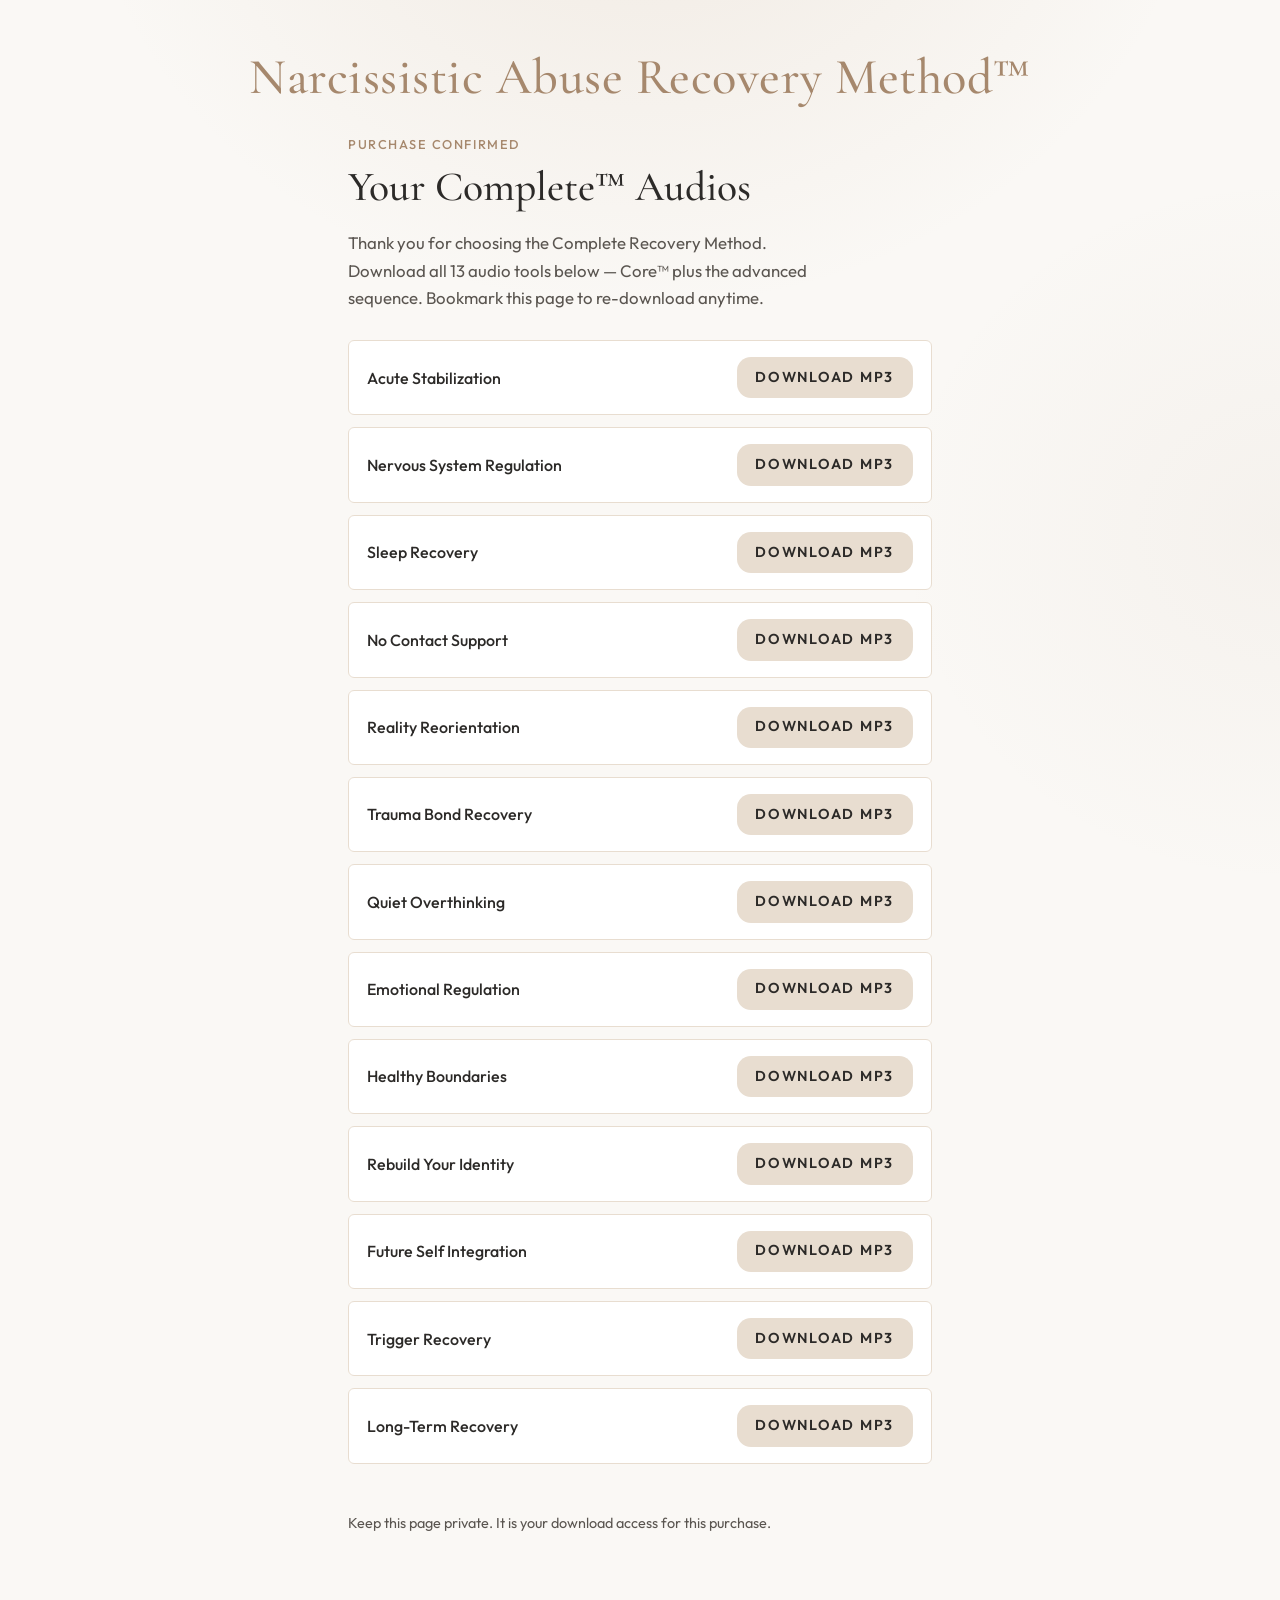
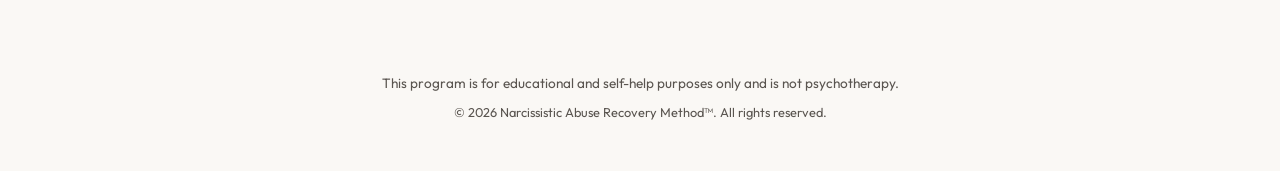
==== thanks-complete-dob0524xrgwi.html @ 3d67cdcb "Add thank-you download pages for ThriveCart Success URLs. Co-authored-by: Cursor <cursoragent@cursor" ====
<!DOCTYPE html>
<html lang="en">
<head>
  <meta charset="UTF-8" />
  <meta name="viewport" content="width=device-width, initial-scale=1.0" />
  <title>Your Complete Downloads — Narcissistic Abuse Recovery Method™</title>
  <meta name="robots" content="noindex, nofollow" />
  <link rel="preconnect" href="https://fonts.googleapis.com" />
  <link rel="preconnect" href="https://fonts.gstatic.com" crossorigin />
  <link href="https://fonts.googleapis.com/css2?family=Cormorant+Garamond:ital,wght@0,400;0,500;0,600;1,400;1,500&family=Outfit:wght@300;400;500;600&display=swap" rel="stylesheet" />
  <link rel="stylesheet" href="style.css" />
</head>
<body>
  <header class="site-header">
    <h1 class="brand">Narcissistic Abuse Recovery Method™</h1>
  </header>

  <main>
    <section class="thanks" aria-label="Complete downloads">
      <p class="thanks__eyebrow">Purchase confirmed</p>
      <h2 class="thanks__title">Your Complete™ Audios</h2>
      <p class="thanks__lead">
        Thank you for choosing the Complete Recovery Method. Download all
        13 audio tools below — Core™ plus the advanced sequence. Bookmark
        this page to re-download anytime.
      </p>
      <ul class="thanks__list">
        <li class="thanks__item">
          <span class="thanks__item-title">Acute Stabilization</span>
          <a class="btn btn--small" href="https://media.cwd-cdn.com/narm/audio/core/q4lh0gx1f6k2cujb/acute-stabilization.mp3" download>Download MP3</a>
        </li>
        <li class="thanks__item">
          <span class="thanks__item-title">Nervous System Regulation</span>
          <a class="btn btn--small" href="https://media.cwd-cdn.com/narm/audio/core/q4lh0gx1f6k2cujb/nervous-system-regulation.mp3" download>Download MP3</a>
        </li>
        <li class="thanks__item">
          <span class="thanks__item-title">Sleep Recovery</span>
          <a class="btn btn--small" href="https://media.cwd-cdn.com/narm/audio/core/q4lh0gx1f6k2cujb/sleep-recovery.mp3" download>Download MP3</a>
        </li>
        <li class="thanks__item">
          <span class="thanks__item-title">No Contact Support</span>
          <a class="btn btn--small" href="https://media.cwd-cdn.com/narm/audio/core/q4lh0gx1f6k2cujb/no-contact-support.mp3" download>Download MP3</a>
        </li>
        <li class="thanks__item">
          <span class="thanks__item-title">Reality Reorientation</span>
          <a class="btn btn--small" href="https://media.cwd-cdn.com/narm/audio/core/q4lh0gx1f6k2cujb/reality-reorientation.mp3" download>Download MP3</a>
        </li>
        <li class="thanks__item">
          <span class="thanks__item-title">Trauma Bond Recovery</span>
          <a class="btn btn--small" href="https://media.cwd-cdn.com/narm/audio/complete/oxmdipbk6vh75jyz/trauma-bond-recovery.mp3" download>Download MP3</a>
        </li>
        <li class="thanks__item">
          <span class="thanks__item-title">Quiet Overthinking</span>
          <a class="btn btn--small" href="https://media.cwd-cdn.com/narm/audio/complete/oxmdipbk6vh75jyz/quiet-overthinking.mp3" download>Download MP3</a>
        </li>
        <li class="thanks__item">
          <span class="thanks__item-title">Emotional Regulation</span>
          <a class="btn btn--small" href="https://media.cwd-cdn.com/narm/audio/complete/oxmdipbk6vh75jyz/emotional-regulation.mp3" download>Download MP3</a>
        </li>
        <li class="thanks__item">
          <span class="thanks__item-title">Healthy Boundaries</span>
          <a class="btn btn--small" href="https://media.cwd-cdn.com/narm/audio/complete/oxmdipbk6vh75jyz/healthy-boundaries.mp3" download>Download MP3</a>
        </li>
        <li class="thanks__item">
          <span class="thanks__item-title">Rebuild Your Identity</span>
          <a class="btn btn--small" href="https://media.cwd-cdn.com/narm/audio/complete/oxmdipbk6vh75jyz/rebuild-your-identity.mp3" download>Download MP3</a>
        </li>
        <li class="thanks__item">
          <span class="thanks__item-title">Future Self Integration</span>
          <a class="btn btn--small" href="https://media.cwd-cdn.com/narm/audio/complete/oxmdipbk6vh75jyz/future-self-integration.mp3" download>Download MP3</a>
        </li>
        <li class="thanks__item">
          <span class="thanks__item-title">Trigger Recovery</span>
          <a class="btn btn--small" href="https://media.cwd-cdn.com/narm/audio/complete/oxmdipbk6vh75jyz/trigger-recovery.mp3" download>Download MP3</a>
        </li>
        <li class="thanks__item">
          <span class="thanks__item-title">Long-Term Recovery</span>
          <a class="btn btn--small" href="https://media.cwd-cdn.com/narm/audio/complete/oxmdipbk6vh75jyz/long-term-recovery.mp3" download>Download MP3</a>
        </li>
      </ul>
      <p class="thanks__note">
        Keep this page private. It is your download access for this purchase.
      </p>
    </section>
  </main>

  <footer class="site-footer">
    <p class="site-footer__disclaimer">
      This program is for educational and self-help purposes only and is not psychotherapy.
    </p>
    <p class="site-footer__copy">
      © 2026 Narcissistic Abuse Recovery Method™. All rights reserved.
    </p>
  </footer>
</body>
</html>
---- style.css ----
/* Narcissistic Abuse Recovery Method™ — Landing Page */

:root {
  --color-bg: #faf8f5;
  --color-surface: #ffffff;
  --color-ink: #2c2a28;
  --color-ink-soft: #5a5550;
  --color-accent: #a6886d;
  --color-accent-deep: #8f7259;
  --color-accent-soft: #c4a88a;
  --color-border: #d4c4b0;
  --color-border-soft: #e8ddd0;
  --font-serif: "Cormorant Garamond", "Palatino Linotype", Palatino, Georgia, serif;
  --font-sans: "Outfit", "Avenir Next", "Segoe UI", sans-serif;
  --space-xs: 0.5rem;
  --space-sm: 1rem;
  --space-md: 1.75rem;
  --space-lg: 3rem;
  --space-xl: 5rem;
  --radius: 6px;
  --max: 1120px;
  --ease: cubic-bezier(0.22, 1, 0.36, 1);
}

*,
*::before,
*::after {
  box-sizing: border-box;
  margin: 0;
  padding: 0;
}

html {
  scroll-behavior: smooth;
}

body {
  font-family: var(--font-sans);
  font-weight: 400;
  font-size: 1.05rem;
  line-height: 1.65;
  color: var(--color-ink);
  background:
    radial-gradient(ellipse 80% 50% at 50% -10%, rgba(196, 168, 138, 0.18), transparent 55%),
    radial-gradient(ellipse 60% 40% at 100% 30%, rgba(166, 136, 109, 0.06), transparent 50%),
    var(--color-bg);
  -webkit-font-smoothing: antialiased;
  text-rendering: optimizeLegibility;
}

img {
  max-width: 100%;
  height: auto;
  display: block;
}

a {
  color: inherit;
  text-decoration: none;
}

ul {
  list-style: none;
}

/* ---------- Header ---------- */

.site-header {
  text-align: center;
  padding: var(--space-lg) var(--space-md) var(--space-md);
}

.brand {
  font-family: var(--font-serif);
  font-weight: 500;
  font-size: clamp(1.85rem, 4.2vw, 3.15rem);
  line-height: 1.15;
  letter-spacing: 0.01em;
  color: var(--color-accent);
  animation: fadeRise 0.9s var(--ease) both;
}

/* ---------- Hero ---------- */

.hero {
  display: grid;
  grid-template-columns: 1fr 1fr;
  gap: var(--space-lg);
  align-items: start;
  max-width: var(--max);
  margin: 0 auto;
  padding: var(--space-sm) var(--space-md) var(--space-xl);
}

.hero__copy {
  padding-top: 0.5rem;
  animation: fadeRise 0.9s var(--ease) 0.12s both;
}

.hero__lead {
  font-size: 1.05rem;
  color: var(--color-ink-soft);
  max-width: 34ch;
  margin-bottom: var(--space-md);
}

.hero__kicker {
  font-family: var(--font-serif);
  font-weight: 500;
  font-size: clamp(1.55rem, 2.5vw, 2rem);
  letter-spacing: 0.01em;
  color: var(--color-accent);
  margin-bottom: var(--space-sm);
  line-height: 1.2;
}

.hero__body {
  color: var(--color-ink-soft);
  max-width: 42ch;
  margin-bottom: var(--space-lg);
}

.clinician {
  max-width: 40ch;
}

.clinician__label {
  font-family: var(--font-serif);
  font-size: clamp(1.55rem, 2.5vw, 2rem);
  font-weight: 500;
  letter-spacing: 0.01em;
  color: var(--color-accent);
  margin-bottom: var(--space-xs);
  line-height: 1.25;
}

.clinician__text {
  font-size: 0.95rem;
  color: var(--color-ink-soft);
}

.hero__visual {
  display: flex;
  flex-direction: column;
  align-items: center;
  text-align: center;
  animation: fadeRise 1s var(--ease) 0.2s both;
}

.sphere-wrap {
  position: relative;
  width: min(100%, 440px);
  aspect-ratio: 1;
  display: grid;
  place-items: center;
  isolation: isolate;
}

.sphere-rings {
  position: absolute;
  inset: 0;
  z-index: 1;
  pointer-events: none;
}

/* Stepped off-white discs — match reference: wide, flat, soft shadowed */
.sphere-ring {
  position: absolute;
  left: 50%;
  top: 50%;
  border-radius: 50%;
  box-sizing: border-box;
  background: #f0ebe3;
  border: none;
  box-shadow:
    8px 12px 22px rgba(110, 98, 82, 0.28),
    4px 6px 10px rgba(110, 98, 82, 0.18),
    1px 2px 3px rgba(110, 98, 82, 0.12),
    inset 0 1px 0 rgba(255, 255, 255, 0.55);
  animation: ringPulse 5s ease-in-out infinite;
  transform: translate(-50%, -50%) scale(1);
  transform-origin: center center;
}

/* Inner disc (closest to globe, on top of the other discs) */
.sphere-ring--1 {
  width: 58%;
  height: 58%;
  z-index: 3;
  background: #f2ede6;
  animation-delay: 0s;
}

/* Middle disc */
.sphere-ring--2 {
  width: 76%;
  height: 76%;
  z-index: 2;
  background: #efe9e1;
  animation-delay: 0.45s;
}

/* Outer disc (furthest back) */
.sphere-ring--3 {
  width: 94%;
  height: 94%;
  z-index: 1;
  background: #ece6dd;
  animation-delay: 0.9s;
}

.sphere-wrap::after {
  content: "";
  position: absolute;
  inset: 18%;
  z-index: 5;
  border-radius: 50%;
  background: radial-gradient(circle at 50% 45%, rgba(255, 210, 120, 0.14), transparent 55%);
  pointer-events: none;
  animation: glowPulse 4.5s ease-in-out infinite;
}

.sphere-img {
  position: relative;
  z-index: 4;
  width: 77%;
  transform: translateY(4%);
  filter: drop-shadow(6px 10px 14px rgba(90, 78, 62, 0.28));
}

.hero__quote {
  margin-top: var(--space-sm);
  font-family: var(--font-serif);
  font-style: italic;
  font-size: clamp(1.15rem, 2vw, 1.4rem);
  font-weight: 400;
  line-height: 1.45;
  color: var(--color-accent);
  max-width: 28ch;
}

.hero__quote span {
  font-style: italic;
  font-weight: 400;
}

/* ---------- Pricing ---------- */

.pricing {
  display: grid;
  grid-template-columns: 1fr 1.15fr;
  gap: 1.25rem;
  align-items: stretch;
  max-width: var(--max);
  margin: 0 auto;
  padding: 0 var(--space-md) var(--space-xl);
}

.pricing__stack {
  display: flex;
  flex-direction: column;
  gap: 1.25rem;
}

.card {
  background: var(--color-surface);
  border: 1px solid var(--color-border);
  border-radius: var(--radius);
  padding: 1.75rem 1.85rem;
  display: flex;
  flex-direction: column;
  transition: border-color 0.35s var(--ease), transform 0.35s var(--ease), box-shadow 0.35s var(--ease);
  animation: fadeRise 0.85s var(--ease) both;
}

.card--free { animation-delay: 0.25s; }
.card--core { animation-delay: 0.35s; }
.card--complete { animation-delay: 0.3s; }

.card:hover {
  border-color: var(--color-accent-soft);
  transform: translateY(-3px);
  box-shadow: 0 12px 32px rgba(44, 42, 40, 0.06);
}

.card--complete {
  padding: 2rem 2.1rem;
}

.card__eyebrow {
  font-family: var(--font-serif);
  font-size: clamp(1.15rem, 1.8vw, 1.35rem);
  font-weight: 500;
  letter-spacing: 0.01em;
  color: var(--color-accent);
  margin-bottom: 0.85rem;
  line-height: 1.2;
}

.card__tier {
  font-family: var(--font-serif);
  font-weight: 500;
  font-size: clamp(1.55rem, 2.5vw, 2rem);
  letter-spacing: 0.01em;
  color: var(--color-accent);
  line-height: 1.15;
}

.card__title {
  font-family: var(--font-serif);
  font-weight: 500;
  font-size: clamp(1.55rem, 2.5vw, 2rem);
  color: var(--color-accent);
  margin-bottom: 0.85rem;
  line-height: 1.2;
}

.card__desc {
  font-size: 0.98rem;
  color: var(--color-ink-soft);
  margin-bottom: 1.1rem;
}

.card__includes {
  margin-bottom: 1.25rem;
  flex: 1;
}

.card__includes-label {
  font-size: 0.92rem;
  font-weight: 500;
  color: var(--color-ink);
  margin-bottom: 0.55rem;
}

.card__price {
  font-family: var(--font-sans);
  font-weight: 600;
  font-size: 1.55rem;
  color: var(--color-ink);
  margin-bottom: 1.1rem;
}

.card__price span {
  font-weight: 400;
  font-size: 0.95rem;
  color: var(--color-ink-soft);
}

.btn {
  display: inline-flex;
  align-items: center;
  justify-content: center;
  align-self: flex-start;
  min-width: 11rem;
  padding: 0.85rem 1.6rem;
  background: #e8ddd0;
  color: #2c2a28;
  font-family: var(--font-sans);
  font-size: 0.82rem;
  font-weight: 600;
  letter-spacing: 0.12em;
  text-transform: uppercase;
  border: none;
  border-radius: 14px;
  cursor: pointer;
  transition: background 0.3s var(--ease), transform 0.3s var(--ease);
}

.btn:hover {
  background: #dccfc0;
  color: #2c2a28;
  transform: translateY(-1px);
}

.btn:focus-visible {
  outline: 2px solid var(--color-accent);
  outline-offset: 3px;
}

/* ---------- Checklist ---------- */

.checklist {
  display: flex;
  flex-direction: column;
  gap: 0.4rem;
}

.checklist li {
  position: relative;
  padding-left: 1.45rem;
  font-size: 0.95rem;
  color: var(--color-ink-soft);
  line-height: 1.45;
}

.checklist li::before {
  content: "";
  position: absolute;
  left: 0;
  top: 0.35em;
  width: 0.7rem;
  height: 0.45rem;
  border-left: 2px solid var(--color-accent);
  border-bottom: 2px solid var(--color-accent);
  transform: rotate(-45deg);
}

.checklist--dense li {
  font-size: 0.92rem;
}

/* ---------- Affirm + FAQ ---------- */

.affirm-faq {
  display: grid;
  grid-template-columns: 1fr 1fr;
  gap: var(--space-lg);
  align-items: start;
  max-width: var(--max);
  margin: 0 auto;
  padding: 0 var(--space-md) var(--space-xl);
}

.affirm {
  animation: fadeRise 0.9s var(--ease) 0.15s both;
}

.affirm__sphere {
  width: min(100%, 195px);
  margin-bottom: var(--space-md);
}

/* Same globe + rings as hero, but no pulse */
.sphere-wrap--static .sphere-ring,
.sphere-wrap--static::after {
  animation: none;
}

.sphere-wrap--static .sphere-ring {
  opacity: 1;
  transform: translate(-50%, -50%) scale(1);
}

.affirm__title {
  font-family: var(--font-serif);
  font-weight: 500;
  font-size: clamp(1.55rem, 2.5vw, 2rem);
  color: var(--color-accent);
  line-height: 1.25;
  margin-bottom: var(--space-md);
  white-space: nowrap;
}

.affirm__list {
  margin-bottom: var(--space-md);
}

.affirm__list li {
  font-size: 1.05rem;
  color: var(--color-ink);
}

.affirm__text {
  color: var(--color-ink-soft);
  max-width: 38ch;
}

.affirm__text span {
  color: var(--color-accent);
  font-family: var(--font-serif);
  font-style: italic;
  font-weight: 400;
  font-size: 1.25em;
}

.faq {
  animation: fadeRise 0.9s var(--ease) 0.25s both;
}

.faq__title {
  font-family: var(--font-serif);
  font-weight: 500;
  font-size: clamp(1.55rem, 2.5vw, 2rem);
  letter-spacing: 0.01em;
  color: var(--color-accent);
  line-height: 1.25;
  margin-bottom: var(--space-md);
}

.faq__list {
  border-top: 1px solid var(--color-border-soft);
}

.faq__item {
  border-bottom: 1px solid var(--color-border-soft);
}

.faq__item summary {
  display: flex;
  align-items: center;
  justify-content: space-between;
  gap: 1rem;
  padding: 1.05rem 0;
  font-size: 1rem;
  font-weight: 400;
  color: var(--color-ink);
  cursor: pointer;
  list-style: none;
  transition: color 0.25s var(--ease);
}

.faq__item summary::-webkit-details-marker {
  display: none;
}

.faq__item summary::after {
  content: "+";
  flex-shrink: 0;
  font-size: 1.25rem;
  font-weight: 300;
  color: var(--color-accent);
  line-height: 1;
  transition: transform 0.3s var(--ease);
}

.faq__item[open] summary::after {
  transform: rotate(45deg);
}

.faq__item summary:hover {
  color: var(--color-accent);
}

.faq__item p {
  padding: 0 0 1.15rem;
  font-size: 0.95rem;
  color: var(--color-ink-soft);
  max-width: 48ch;
  animation: faqOpen 0.35s var(--ease) both;
}

/* ---------- Trust bar ---------- */

.trust {
  max-width: var(--max);
  margin: 0 auto;
  padding: 0 var(--space-md) var(--space-lg);
}

.trust__list {
  display: grid;
  grid-template-columns: repeat(5, 1fr);
  gap: 1.5rem;
  text-align: center;
}

.trust__item {
  display: flex;
  flex-direction: column;
  align-items: center;
  gap: 0.75rem;
  color: var(--color-accent);
  animation: fadeRise 0.8s var(--ease) both;
}

.trust__item:nth-child(1) { animation-delay: 0.1s; }
.trust__item:nth-child(2) { animation-delay: 0.18s; }
.trust__item:nth-child(3) { animation-delay: 0.26s; }
.trust__item:nth-child(4) { animation-delay: 0.34s; }
.trust__item:nth-child(5) { animation-delay: 0.42s; }

.trust__icon {
  width: 2.75rem;
  height: 2.75rem;
  display: flex;
  align-items: center;
  justify-content: center;
}

.trust__icon svg {
  width: 100%;
  height: 100%;
}

.trust__label {
  font-family: var(--font-serif);
  font-size: 0.85rem;
  font-weight: 500;
  letter-spacing: 0.01em;
  line-height: 1.35;
  max-width: 12ch;
}

/* ---------- Thank-you / download pages ---------- */

.thanks {
  max-width: 640px;
  margin: 0 auto;
  padding: 0 var(--space-md) var(--space-xl);
  animation: fadeRise 0.8s var(--ease) both;
}

.thanks__eyebrow {
  font-size: 0.8rem;
  font-weight: 500;
  letter-spacing: 0.12em;
  text-transform: uppercase;
  color: var(--color-accent);
  margin-bottom: var(--space-xs);
}

.thanks__title {
  font-family: var(--font-serif);
  font-weight: 500;
  font-size: clamp(1.85rem, 4vw, 2.6rem);
  line-height: 1.2;
  color: var(--color-ink);
  margin-bottom: var(--space-sm);
}

.thanks__lead {
  color: var(--color-ink-soft);
  margin-bottom: var(--space-md);
  max-width: 42ch;
}

.thanks__list {
  display: grid;
  gap: 0.75rem;
  margin-bottom: var(--space-lg);
}

.thanks__item {
  display: flex;
  flex-wrap: wrap;
  align-items: center;
  justify-content: space-between;
  gap: 0.75rem 1rem;
  padding: 1rem 1.15rem;
  background: var(--color-surface);
  border: 1px solid var(--color-border-soft);
  border-radius: var(--radius);
}

.thanks__item-title {
  font-weight: 500;
  font-size: 1rem;
  color: var(--color-ink);
}

.thanks__note {
  font-size: 0.9rem;
  color: var(--color-ink-soft);
  margin-bottom: var(--space-md);
}

.btn--small {
  padding: 0.55rem 1.1rem;
  font-size: 0.9rem;
}

/* ---------- Footer ---------- */

.site-footer {
  text-align: center;
  padding: var(--space-md) var(--space-md) var(--space-lg);
  color: var(--color-ink-soft);
}

.site-footer__disclaimer {
  font-size: 0.85rem;
  margin-bottom: 0.5rem;
}

.site-footer__copy {
  font-size: 0.8rem;
}

/* ---------- Motion ---------- */

@keyframes fadeRise {
  from {
    opacity: 0;
    transform: translateY(18px);
  }
  to {
    opacity: 1;
    transform: translateY(0);
  }
}

@keyframes glowPulse {
  0%, 100% { opacity: 0.55; }
  50% { opacity: 1; }
}

@keyframes ringPulse {
  0%, 100% {
    transform: translate(-50%, -50%) scale(0.96);
    opacity: 0.72;
  }
  50% {
    transform: translate(-50%, -50%) scale(1.05);
    opacity: 1;
  }
}

@keyframes faqOpen {
  from {
    opacity: 0;
    transform: translateY(-4px);
  }
  to {
    opacity: 1;
    transform: translateY(0);
  }
}

@media (prefers-reduced-motion: reduce) {
  *,
  *::before,
  *::after {
    animation: none !important;
    transition: none !important;
  }
}

/* ---------- Responsive ---------- */

@media (max-width: 900px) {
  .hero,
  .pricing,
  .affirm-faq {
    grid-template-columns: 1fr;
  }

  .hero__visual {
    order: -1;
  }

  .sphere-wrap {
    width: min(100%, 340px);
  }

  .pricing__stack {
    order: 1;
  }

  .card--complete {
    order: 0;
  }

  .trust__list {
    grid-template-columns: repeat(3, 1fr);
    row-gap: 2rem;
  }

  .trust__item:nth-child(4),
  .trust__item:nth-child(5) {
    grid-column: span 1;
  }
}

@media (max-width: 560px) {
  .site-header {
    padding-top: var(--space-md);
  }

  .hero,
  .pricing,
  .affirm-faq,
  .trust {
    padding-left: 1.15rem;
    padding-right: 1.15rem;
  }

  .card {
    padding: 1.4rem 1.35rem;
  }

  .btn {
    width: 100%;
  }

  .trust__list {
    grid-template-columns: repeat(2, 1fr);
  }

  .trust__item:last-child {
    grid-column: 1 / -1;
  }
}
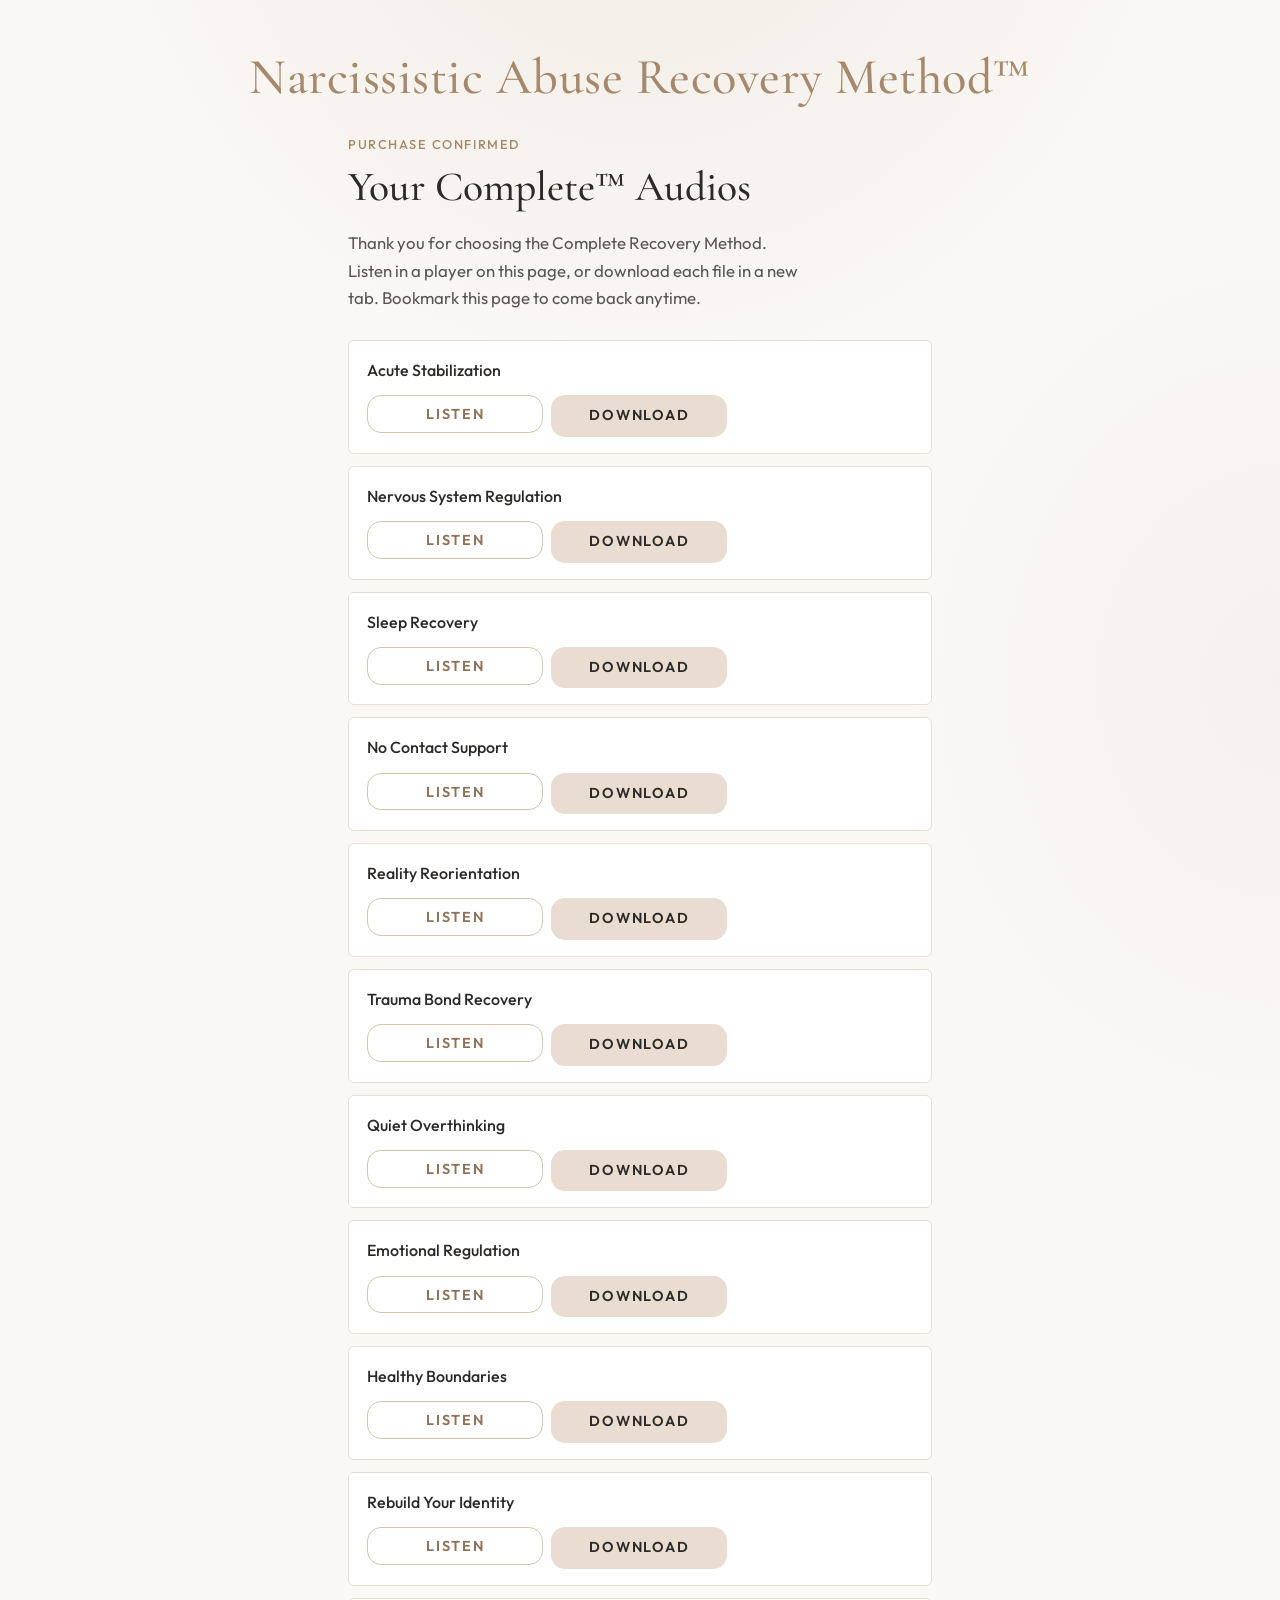
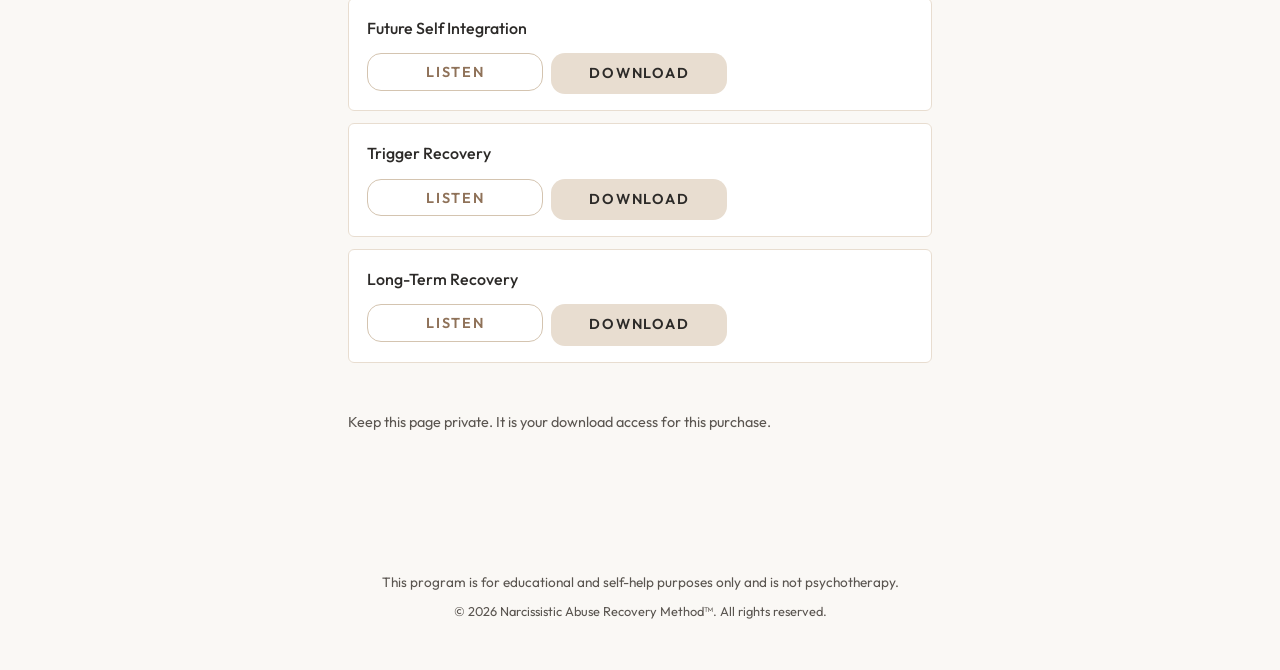
==== commit d9a456b6: "Keep download page open with listen modal and new-tab downloads. Co-authored-by: Cursor <cursoragent" ====
--- a/thanks-complete-dob0524xrgwi.html
+++ b/thanks-complete-dob0524xrgwi.html
@@ -1,4 +1,4 @@
-<!DOCTYPE html>
+﻿<!DOCTYPE html>
 <html lang="en">
 <head>
   <meta charset="UTF-8" />
@@ -16,66 +16,246 @@
   </header>
 
   <main>
-    <section class="thanks" aria-label="Complete downloads">
+    <section class="thanks" aria-label="Audio downloads">
       <p class="thanks__eyebrow">Purchase confirmed</p>
       <h2 class="thanks__title">Your Complete™ Audios</h2>
       <p class="thanks__lead">
-        Thank you for choosing the Complete Recovery Method. Download all
-        13 audio tools below — Core™ plus the advanced sequence. Bookmark
-        this page to re-download anytime.
+        Thank you for choosing the Complete Recovery Method. Listen in a player on this page, or download each file in a new tab. Bookmark this page to come back anytime.
       </p>
       <ul class="thanks__list">
         <li class="thanks__item">
           <span class="thanks__item-title">Acute Stabilization</span>
-          <a class="btn btn--small" href="https://media.cwd-cdn.com/narm/audio/core/q4lh0gx1f6k2cujb/acute-stabilization.mp3" download>Download MP3</a>
+          <div class="thanks__actions">
+            <button
+              type="button"
+              class="btn btn--small btn--ghost"
+              data-audio-play
+              data-audio-title="Acute Stabilization"
+              data-audio-src="https://media.cwd-cdn.com/narm/audio/core/q4lh0gx1f6k2cujb/acute-stabilization.mp3"
+            >Listen</button>
+            <a
+              class="btn btn--small"
+              href="https://media.cwd-cdn.com/narm/audio/core/q4lh0gx1f6k2cujb/acute-stabilization.mp3"
+              target="_blank"
+              rel="noopener noreferrer"
+            >Download</a>
+          </div>
         </li>
         <li class="thanks__item">
           <span class="thanks__item-title">Nervous System Regulation</span>
-          <a class="btn btn--small" href="https://media.cwd-cdn.com/narm/audio/core/q4lh0gx1f6k2cujb/nervous-system-regulation.mp3" download>Download MP3</a>
+          <div class="thanks__actions">
+            <button
+              type="button"
+              class="btn btn--small btn--ghost"
+              data-audio-play
+              data-audio-title="Nervous System Regulation"
+              data-audio-src="https://media.cwd-cdn.com/narm/audio/core/q4lh0gx1f6k2cujb/nervous-system-regulation.mp3"
+            >Listen</button>
+            <a
+              class="btn btn--small"
+              href="https://media.cwd-cdn.com/narm/audio/core/q4lh0gx1f6k2cujb/nervous-system-regulation.mp3"
+              target="_blank"
+              rel="noopener noreferrer"
+            >Download</a>
+          </div>
         </li>
         <li class="thanks__item">
           <span class="thanks__item-title">Sleep Recovery</span>
-          <a class="btn btn--small" href="https://media.cwd-cdn.com/narm/audio/core/q4lh0gx1f6k2cujb/sleep-recovery.mp3" download>Download MP3</a>
+          <div class="thanks__actions">
+            <button
+              type="button"
+              class="btn btn--small btn--ghost"
+              data-audio-play
+              data-audio-title="Sleep Recovery"
+              data-audio-src="https://media.cwd-cdn.com/narm/audio/core/q4lh0gx1f6k2cujb/sleep-recovery.mp3"
+            >Listen</button>
+            <a
+              class="btn btn--small"
+              href="https://media.cwd-cdn.com/narm/audio/core/q4lh0gx1f6k2cujb/sleep-recovery.mp3"
+              target="_blank"
+              rel="noopener noreferrer"
+            >Download</a>
+          </div>
         </li>
         <li class="thanks__item">
           <span class="thanks__item-title">No Contact Support</span>
-          <a class="btn btn--small" href="https://media.cwd-cdn.com/narm/audio/core/q4lh0gx1f6k2cujb/no-contact-support.mp3" download>Download MP3</a>
+          <div class="thanks__actions">
+            <button
+              type="button"
+              class="btn btn--small btn--ghost"
+              data-audio-play
+              data-audio-title="No Contact Support"
+              data-audio-src="https://media.cwd-cdn.com/narm/audio/core/q4lh0gx1f6k2cujb/no-contact-support.mp3"
+            >Listen</button>
+            <a
+              class="btn btn--small"
+              href="https://media.cwd-cdn.com/narm/audio/core/q4lh0gx1f6k2cujb/no-contact-support.mp3"
+              target="_blank"
+              rel="noopener noreferrer"
+            >Download</a>
+          </div>
         </li>
         <li class="thanks__item">
           <span class="thanks__item-title">Reality Reorientation</span>
-          <a class="btn btn--small" href="https://media.cwd-cdn.com/narm/audio/core/q4lh0gx1f6k2cujb/reality-reorientation.mp3" download>Download MP3</a>
+          <div class="thanks__actions">
+            <button
+              type="button"
+              class="btn btn--small btn--ghost"
+              data-audio-play
+              data-audio-title="Reality Reorientation"
+              data-audio-src="https://media.cwd-cdn.com/narm/audio/core/q4lh0gx1f6k2cujb/reality-reorientation.mp3"
+            >Listen</button>
+            <a
+              class="btn btn--small"
+              href="https://media.cwd-cdn.com/narm/audio/core/q4lh0gx1f6k2cujb/reality-reorientation.mp3"
+              target="_blank"
+              rel="noopener noreferrer"
+            >Download</a>
+          </div>
         </li>
         <li class="thanks__item">
           <span class="thanks__item-title">Trauma Bond Recovery</span>
-          <a class="btn btn--small" href="https://media.cwd-cdn.com/narm/audio/complete/oxmdipbk6vh75jyz/trauma-bond-recovery.mp3" download>Download MP3</a>
+          <div class="thanks__actions">
+            <button
+              type="button"
+              class="btn btn--small btn--ghost"
+              data-audio-play
+              data-audio-title="Trauma Bond Recovery"
+              data-audio-src="https://media.cwd-cdn.com/narm/audio/complete/oxmdipbk6vh75jyz/trauma-bond-recovery.mp3"
+            >Listen</button>
+            <a
+              class="btn btn--small"
+              href="https://media.cwd-cdn.com/narm/audio/complete/oxmdipbk6vh75jyz/trauma-bond-recovery.mp3"
+              target="_blank"
+              rel="noopener noreferrer"
+            >Download</a>
+          </div>
         </li>
         <li class="thanks__item">
           <span class="thanks__item-title">Quiet Overthinking</span>
-          <a class="btn btn--small" href="https://media.cwd-cdn.com/narm/audio/complete/oxmdipbk6vh75jyz/quiet-overthinking.mp3" download>Download MP3</a>
+          <div class="thanks__actions">
+            <button
+              type="button"
+              class="btn btn--small btn--ghost"
+              data-audio-play
+              data-audio-title="Quiet Overthinking"
+              data-audio-src="https://media.cwd-cdn.com/narm/audio/complete/oxmdipbk6vh75jyz/quiet-overthinking.mp3"
+            >Listen</button>
+            <a
+              class="btn btn--small"
+              href="https://media.cwd-cdn.com/narm/audio/complete/oxmdipbk6vh75jyz/quiet-overthinking.mp3"
+              target="_blank"
+              rel="noopener noreferrer"
+            >Download</a>
+          </div>
         </li>
         <li class="thanks__item">
           <span class="thanks__item-title">Emotional Regulation</span>
-          <a class="btn btn--small" href="https://media.cwd-cdn.com/narm/audio/complete/oxmdipbk6vh75jyz/emotional-regulation.mp3" download>Download MP3</a>
+          <div class="thanks__actions">
+            <button
+              type="button"
+              class="btn btn--small btn--ghost"
+              data-audio-play
+              data-audio-title="Emotional Regulation"
+              data-audio-src="https://media.cwd-cdn.com/narm/audio/complete/oxmdipbk6vh75jyz/emotional-regulation.mp3"
+            >Listen</button>
+            <a
+              class="btn btn--small"
+              href="https://media.cwd-cdn.com/narm/audio/complete/oxmdipbk6vh75jyz/emotional-regulation.mp3"
+              target="_blank"
+              rel="noopener noreferrer"
+            >Download</a>
+          </div>
         </li>
         <li class="thanks__item">
           <span class="thanks__item-title">Healthy Boundaries</span>
-          <a class="btn btn--small" href="https://media.cwd-cdn.com/narm/audio/complete/oxmdipbk6vh75jyz/healthy-boundaries.mp3" download>Download MP3</a>
+          <div class="thanks__actions">
+            <button
+              type="button"
+              class="btn btn--small btn--ghost"
+              data-audio-play
+              data-audio-title="Healthy Boundaries"
+              data-audio-src="https://media.cwd-cdn.com/narm/audio/complete/oxmdipbk6vh75jyz/healthy-boundaries.mp3"
+            >Listen</button>
+            <a
+              class="btn btn--small"
+              href="https://media.cwd-cdn.com/narm/audio/complete/oxmdipbk6vh75jyz/healthy-boundaries.mp3"
+              target="_blank"
+              rel="noopener noreferrer"
+            >Download</a>
+          </div>
         </li>
         <li class="thanks__item">
           <span class="thanks__item-title">Rebuild Your Identity</span>
-          <a class="btn btn--small" href="https://media.cwd-cdn.com/narm/audio/complete/oxmdipbk6vh75jyz/rebuild-your-identity.mp3" download>Download MP3</a>
+          <div class="thanks__actions">
+            <button
+              type="button"
+              class="btn btn--small btn--ghost"
+              data-audio-play
+              data-audio-title="Rebuild Your Identity"
+              data-audio-src="https://media.cwd-cdn.com/narm/audio/complete/oxmdipbk6vh75jyz/rebuild-your-identity.mp3"
+            >Listen</button>
+            <a
+              class="btn btn--small"
+              href="https://media.cwd-cdn.com/narm/audio/complete/oxmdipbk6vh75jyz/rebuild-your-identity.mp3"
+              target="_blank"
+              rel="noopener noreferrer"
+            >Download</a>
+          </div>
         </li>
         <li class="thanks__item">
           <span class="thanks__item-title">Future Self Integration</span>
-          <a class="btn btn--small" href="https://media.cwd-cdn.com/narm/audio/complete/oxmdipbk6vh75jyz/future-self-integration.mp3" download>Download MP3</a>
+          <div class="thanks__actions">
+            <button
+              type="button"
+              class="btn btn--small btn--ghost"
+              data-audio-play
+              data-audio-title="Future Self Integration"
+              data-audio-src="https://media.cwd-cdn.com/narm/audio/complete/oxmdipbk6vh75jyz/future-self-integration.mp3"
+            >Listen</button>
+            <a
+              class="btn btn--small"
+              href="https://media.cwd-cdn.com/narm/audio/complete/oxmdipbk6vh75jyz/future-self-integration.mp3"
+              target="_blank"
+              rel="noopener noreferrer"
+            >Download</a>
+          </div>
         </li>
         <li class="thanks__item">
           <span class="thanks__item-title">Trigger Recovery</span>
-          <a class="btn btn--small" href="https://media.cwd-cdn.com/narm/audio/complete/oxmdipbk6vh75jyz/trigger-recovery.mp3" download>Download MP3</a>
+          <div class="thanks__actions">
+            <button
+              type="button"
+              class="btn btn--small btn--ghost"
+              data-audio-play
+              data-audio-title="Trigger Recovery"
+              data-audio-src="https://media.cwd-cdn.com/narm/audio/complete/oxmdipbk6vh75jyz/trigger-recovery.mp3"
+            >Listen</button>
+            <a
+              class="btn btn--small"
+              href="https://media.cwd-cdn.com/narm/audio/complete/oxmdipbk6vh75jyz/trigger-recovery.mp3"
+              target="_blank"
+              rel="noopener noreferrer"
+            >Download</a>
+          </div>
         </li>
         <li class="thanks__item">
           <span class="thanks__item-title">Long-Term Recovery</span>
-          <a class="btn btn--small" href="https://media.cwd-cdn.com/narm/audio/complete/oxmdipbk6vh75jyz/long-term-recovery.mp3" download>Download MP3</a>
+          <div class="thanks__actions">
+            <button
+              type="button"
+              class="btn btn--small btn--ghost"
+              data-audio-play
+              data-audio-title="Long-Term Recovery"
+              data-audio-src="https://media.cwd-cdn.com/narm/audio/complete/oxmdipbk6vh75jyz/long-term-recovery.mp3"
+            >Listen</button>
+            <a
+              class="btn btn--small"
+              href="https://media.cwd-cdn.com/narm/audio/complete/oxmdipbk6vh75jyz/long-term-recovery.mp3"
+              target="_blank"
+              rel="noopener noreferrer"
+            >Download</a>
+          </div>
         </li>
       </ul>
       <p class="thanks__note">
@@ -92,5 +272,7 @@
       © 2026 Narcissistic Abuse Recovery Method™. All rights reserved.
     </p>
   </footer>
+
+  <script src="script.js"></script>
 </body>
 </html>
--- a/style.css
+++ b/style.css
@@ -647,6 +647,13 @@
   font-weight: 500;
   font-size: 1rem;
   color: var(--color-ink);
+  flex: 1 1 12rem;
+}
+
+.thanks__actions {
+  display: flex;
+  flex-wrap: wrap;
+  gap: 0.5rem;
 }
 
 .thanks__note {
@@ -658,6 +665,91 @@
 .btn--small {
   padding: 0.55rem 1.1rem;
   font-size: 0.9rem;
+}
+
+.btn--ghost {
+  background: transparent;
+  color: var(--color-accent-deep);
+  border: 1px solid var(--color-border);
+}
+
+.btn--ghost:hover {
+  background: rgba(166, 136, 109, 0.08);
+  color: var(--color-ink);
+}
+
+/* Audio listen modal */
+
+.audio-modal {
+  position: fixed;
+  inset: 0;
+  z-index: 1000;
+  display: grid;
+  place-items: center;
+  padding: var(--space-md);
+  background: rgba(44, 42, 40, 0.45);
+  opacity: 0;
+  visibility: hidden;
+  transition: opacity 0.25s var(--ease), visibility 0.25s var(--ease);
+}
+
+.audio-modal.is-open {
+  opacity: 1;
+  visibility: visible;
+}
+
+.audio-modal__panel {
+  width: min(100%, 420px);
+  padding: 1.5rem;
+  background: var(--color-surface);
+  border: 1px solid var(--color-border-soft);
+  border-radius: var(--radius);
+  box-shadow: 0 18px 40px rgba(44, 42, 40, 0.18);
+  transform: translateY(10px);
+  transition: transform 0.25s var(--ease);
+}
+
+.audio-modal.is-open .audio-modal__panel {
+  transform: translateY(0);
+}
+
+.audio-modal__header {
+  display: flex;
+  align-items: flex-start;
+  justify-content: space-between;
+  gap: 1rem;
+  margin-bottom: 1rem;
+}
+
+.audio-modal__title {
+  font-family: var(--font-serif);
+  font-size: 1.45rem;
+  font-weight: 500;
+  line-height: 1.25;
+}
+
+.audio-modal__close {
+  border: 0;
+  background: transparent;
+  color: var(--color-ink-soft);
+  font-size: 1.5rem;
+  line-height: 1;
+  cursor: pointer;
+  padding: 0.15rem;
+}
+
+.audio-modal__close:hover,
+.audio-modal__close:focus-visible {
+  color: var(--color-ink);
+}
+
+.audio-modal__player {
+  width: 100%;
+  margin-bottom: 1rem;
+}
+
+.audio-modal__download {
+  display: inline-flex;
 }
 
 /* ---------- Footer ---------- */
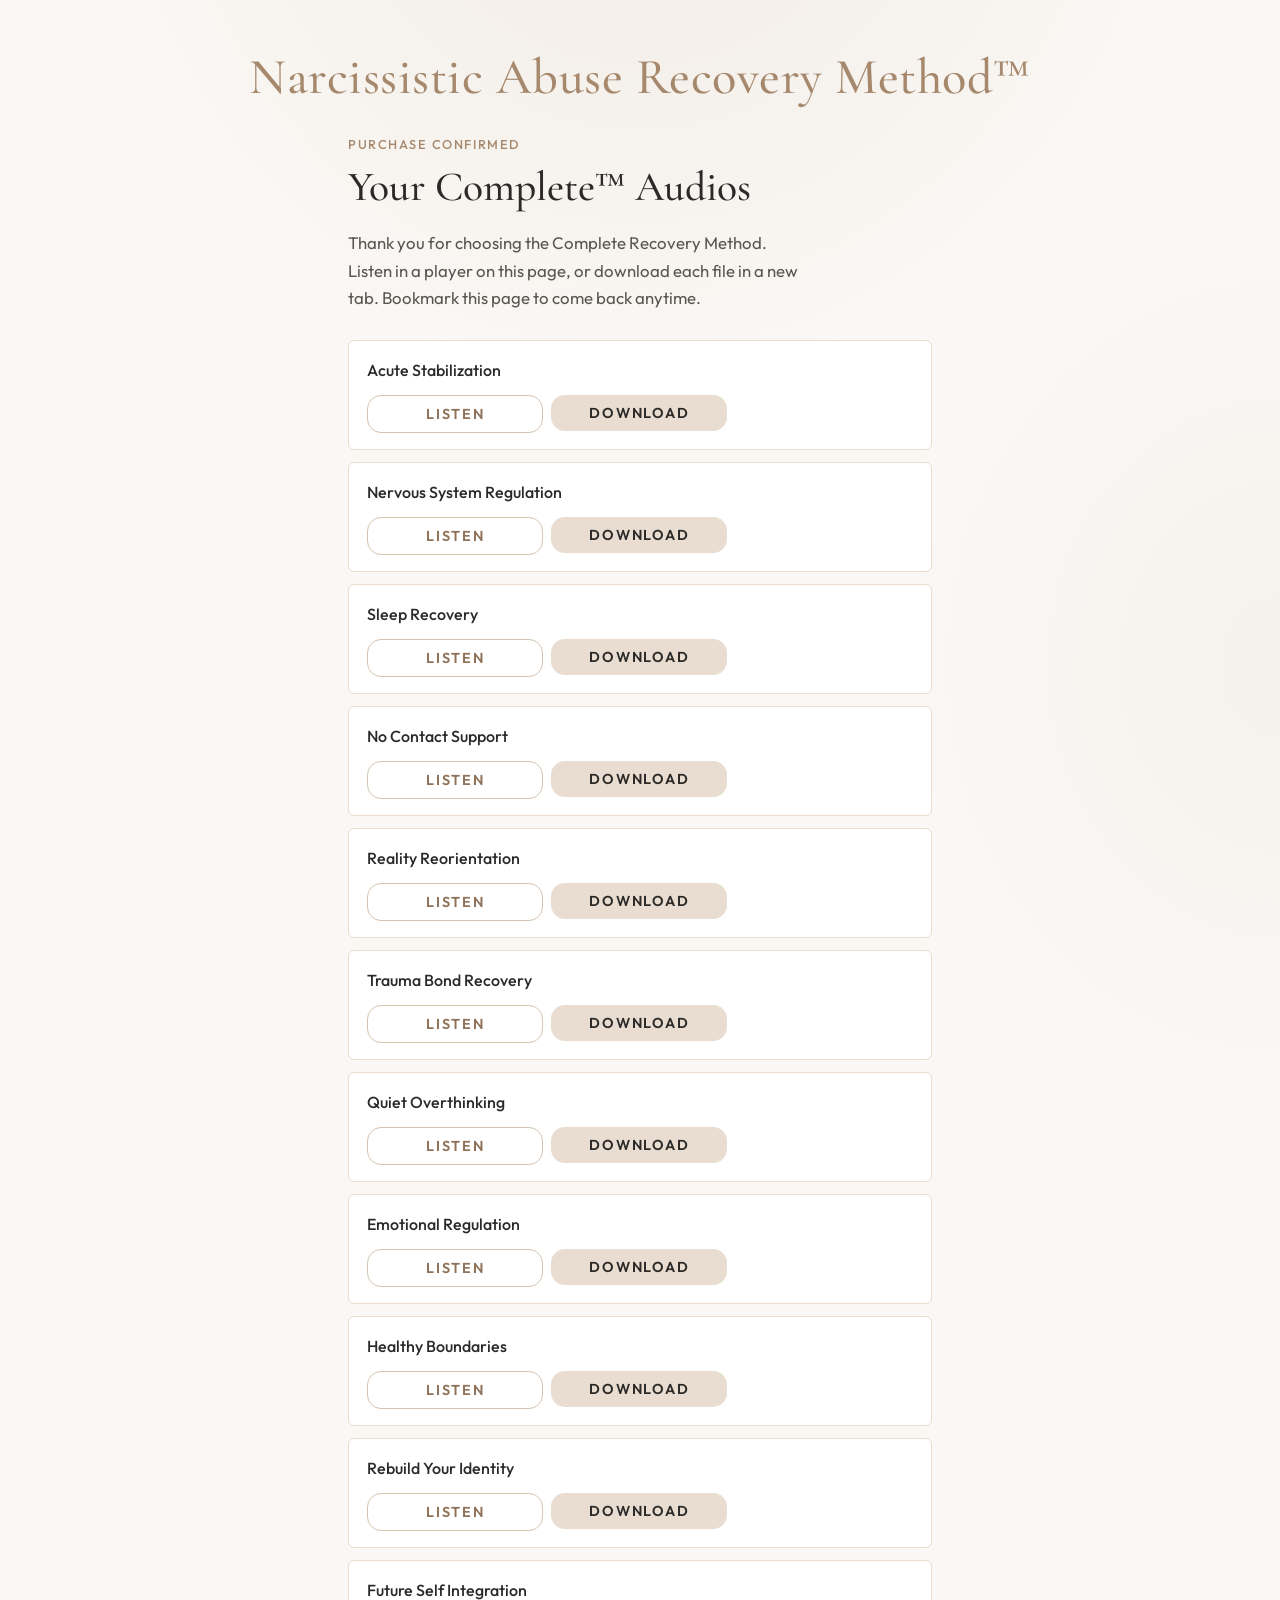
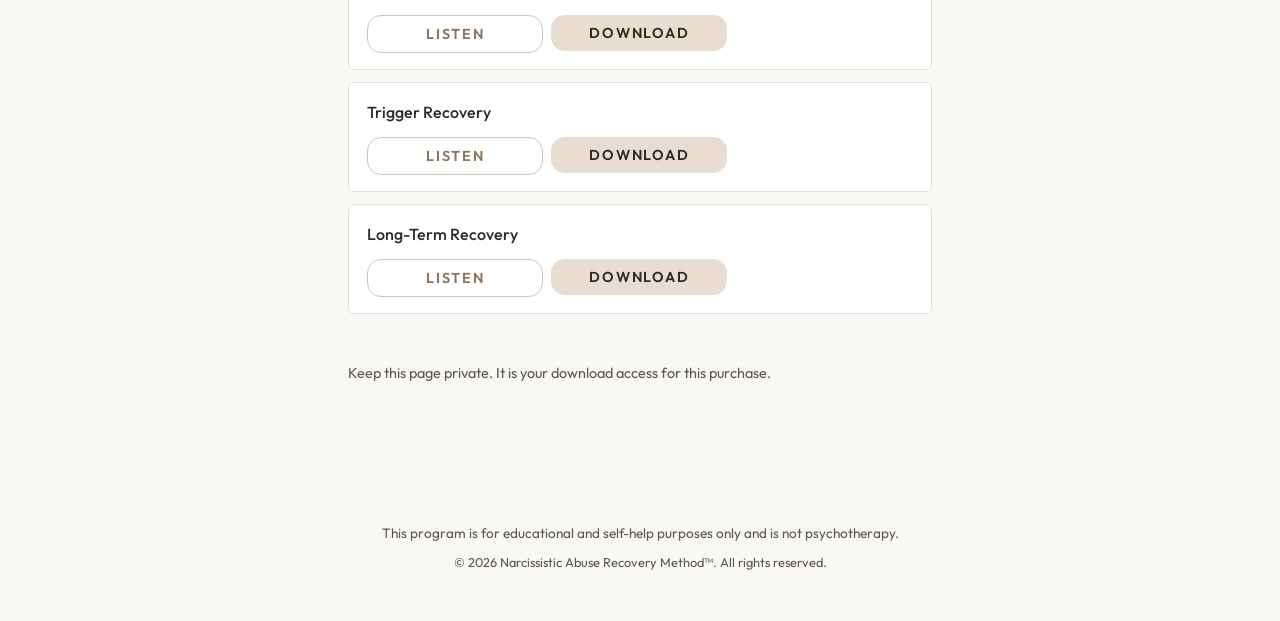
==== commit c97ae06c: "Use in-page blob downloads for thank-you MP3 buttons. Co-authored-by: Cursor <cursoragent@cursor.com" ====
--- a/thanks-complete-dob0524xrgwi.html
+++ b/thanks-complete-dob0524xrgwi.html
@@ -33,12 +33,13 @@
               data-audio-title="Acute Stabilization"
               data-audio-src="https://media.cwd-cdn.com/narm/audio/core/q4lh0gx1f6k2cujb/acute-stabilization.mp3"
             >Listen</button>
-            <a
-              class="btn btn--small"
-              href="https://media.cwd-cdn.com/narm/audio/core/q4lh0gx1f6k2cujb/acute-stabilization.mp3"
-              target="_blank"
-              rel="noopener noreferrer"
-            >Download</a>
+            <button
+              type="button"
+              class="btn btn--small"
+              data-audio-download
+              data-audio-src="https://media.cwd-cdn.com/narm/audio/core/q4lh0gx1f6k2cujb/acute-stabilization.mp3"
+              data-audio-filename="acute-stabilization.mp3"
+            >Download</button>
           </div>
         </li>
         <li class="thanks__item">
@@ -51,12 +52,13 @@
               data-audio-title="Nervous System Regulation"
               data-audio-src="https://media.cwd-cdn.com/narm/audio/core/q4lh0gx1f6k2cujb/nervous-system-regulation.mp3"
             >Listen</button>
-            <a
-              class="btn btn--small"
-              href="https://media.cwd-cdn.com/narm/audio/core/q4lh0gx1f6k2cujb/nervous-system-regulation.mp3"
-              target="_blank"
-              rel="noopener noreferrer"
-            >Download</a>
+            <button
+              type="button"
+              class="btn btn--small"
+              data-audio-download
+              data-audio-src="https://media.cwd-cdn.com/narm/audio/core/q4lh0gx1f6k2cujb/nervous-system-regulation.mp3"
+              data-audio-filename="nervous-system-regulation.mp3"
+            >Download</button>
           </div>
         </li>
         <li class="thanks__item">
@@ -69,12 +71,13 @@
               data-audio-title="Sleep Recovery"
               data-audio-src="https://media.cwd-cdn.com/narm/audio/core/q4lh0gx1f6k2cujb/sleep-recovery.mp3"
             >Listen</button>
-            <a
-              class="btn btn--small"
-              href="https://media.cwd-cdn.com/narm/audio/core/q4lh0gx1f6k2cujb/sleep-recovery.mp3"
-              target="_blank"
-              rel="noopener noreferrer"
-            >Download</a>
+            <button
+              type="button"
+              class="btn btn--small"
+              data-audio-download
+              data-audio-src="https://media.cwd-cdn.com/narm/audio/core/q4lh0gx1f6k2cujb/sleep-recovery.mp3"
+              data-audio-filename="sleep-recovery.mp3"
+            >Download</button>
           </div>
         </li>
         <li class="thanks__item">
@@ -87,12 +90,13 @@
               data-audio-title="No Contact Support"
               data-audio-src="https://media.cwd-cdn.com/narm/audio/core/q4lh0gx1f6k2cujb/no-contact-support.mp3"
             >Listen</button>
-            <a
-              class="btn btn--small"
-              href="https://media.cwd-cdn.com/narm/audio/core/q4lh0gx1f6k2cujb/no-contact-support.mp3"
-              target="_blank"
-              rel="noopener noreferrer"
-            >Download</a>
+            <button
+              type="button"
+              class="btn btn--small"
+              data-audio-download
+              data-audio-src="https://media.cwd-cdn.com/narm/audio/core/q4lh0gx1f6k2cujb/no-contact-support.mp3"
+              data-audio-filename="no-contact-support.mp3"
+            >Download</button>
           </div>
         </li>
         <li class="thanks__item">
@@ -105,12 +109,13 @@
               data-audio-title="Reality Reorientation"
               data-audio-src="https://media.cwd-cdn.com/narm/audio/core/q4lh0gx1f6k2cujb/reality-reorientation.mp3"
             >Listen</button>
-            <a
-              class="btn btn--small"
-              href="https://media.cwd-cdn.com/narm/audio/core/q4lh0gx1f6k2cujb/reality-reorientation.mp3"
-              target="_blank"
-              rel="noopener noreferrer"
-            >Download</a>
+            <button
+              type="button"
+              class="btn btn--small"
+              data-audio-download
+              data-audio-src="https://media.cwd-cdn.com/narm/audio/core/q4lh0gx1f6k2cujb/reality-reorientation.mp3"
+              data-audio-filename="reality-reorientation.mp3"
+            >Download</button>
           </div>
         </li>
         <li class="thanks__item">
@@ -123,12 +128,13 @@
               data-audio-title="Trauma Bond Recovery"
               data-audio-src="https://media.cwd-cdn.com/narm/audio/complete/oxmdipbk6vh75jyz/trauma-bond-recovery.mp3"
             >Listen</button>
-            <a
-              class="btn btn--small"
-              href="https://media.cwd-cdn.com/narm/audio/complete/oxmdipbk6vh75jyz/trauma-bond-recovery.mp3"
-              target="_blank"
-              rel="noopener noreferrer"
-            >Download</a>
+            <button
+              type="button"
+              class="btn btn--small"
+              data-audio-download
+              data-audio-src="https://media.cwd-cdn.com/narm/audio/complete/oxmdipbk6vh75jyz/trauma-bond-recovery.mp3"
+              data-audio-filename="trauma-bond-recovery.mp3"
+            >Download</button>
           </div>
         </li>
         <li class="thanks__item">
@@ -141,12 +147,13 @@
               data-audio-title="Quiet Overthinking"
               data-audio-src="https://media.cwd-cdn.com/narm/audio/complete/oxmdipbk6vh75jyz/quiet-overthinking.mp3"
             >Listen</button>
-            <a
-              class="btn btn--small"
-              href="https://media.cwd-cdn.com/narm/audio/complete/oxmdipbk6vh75jyz/quiet-overthinking.mp3"
-              target="_blank"
-              rel="noopener noreferrer"
-            >Download</a>
+            <button
+              type="button"
+              class="btn btn--small"
+              data-audio-download
+              data-audio-src="https://media.cwd-cdn.com/narm/audio/complete/oxmdipbk6vh75jyz/quiet-overthinking.mp3"
+              data-audio-filename="quiet-overthinking.mp3"
+            >Download</button>
           </div>
         </li>
         <li class="thanks__item">
@@ -159,12 +166,13 @@
               data-audio-title="Emotional Regulation"
               data-audio-src="https://media.cwd-cdn.com/narm/audio/complete/oxmdipbk6vh75jyz/emotional-regulation.mp3"
             >Listen</button>
-            <a
-              class="btn btn--small"
-              href="https://media.cwd-cdn.com/narm/audio/complete/oxmdipbk6vh75jyz/emotional-regulation.mp3"
-              target="_blank"
-              rel="noopener noreferrer"
-            >Download</a>
+            <button
+              type="button"
+              class="btn btn--small"
+              data-audio-download
+              data-audio-src="https://media.cwd-cdn.com/narm/audio/complete/oxmdipbk6vh75jyz/emotional-regulation.mp3"
+              data-audio-filename="emotional-regulation.mp3"
+            >Download</button>
           </div>
         </li>
         <li class="thanks__item">
@@ -177,12 +185,13 @@
               data-audio-title="Healthy Boundaries"
               data-audio-src="https://media.cwd-cdn.com/narm/audio/complete/oxmdipbk6vh75jyz/healthy-boundaries.mp3"
             >Listen</button>
-            <a
-              class="btn btn--small"
-              href="https://media.cwd-cdn.com/narm/audio/complete/oxmdipbk6vh75jyz/healthy-boundaries.mp3"
-              target="_blank"
-              rel="noopener noreferrer"
-            >Download</a>
+            <button
+              type="button"
+              class="btn btn--small"
+              data-audio-download
+              data-audio-src="https://media.cwd-cdn.com/narm/audio/complete/oxmdipbk6vh75jyz/healthy-boundaries.mp3"
+              data-audio-filename="healthy-boundaries.mp3"
+            >Download</button>
           </div>
         </li>
         <li class="thanks__item">
@@ -195,12 +204,13 @@
               data-audio-title="Rebuild Your Identity"
               data-audio-src="https://media.cwd-cdn.com/narm/audio/complete/oxmdipbk6vh75jyz/rebuild-your-identity.mp3"
             >Listen</button>
-            <a
-              class="btn btn--small"
-              href="https://media.cwd-cdn.com/narm/audio/complete/oxmdipbk6vh75jyz/rebuild-your-identity.mp3"
-              target="_blank"
-              rel="noopener noreferrer"
-            >Download</a>
+            <button
+              type="button"
+              class="btn btn--small"
+              data-audio-download
+              data-audio-src="https://media.cwd-cdn.com/narm/audio/complete/oxmdipbk6vh75jyz/rebuild-your-identity.mp3"
+              data-audio-filename="rebuild-your-identity.mp3"
+            >Download</button>
           </div>
         </li>
         <li class="thanks__item">
@@ -213,12 +223,13 @@
               data-audio-title="Future Self Integration"
               data-audio-src="https://media.cwd-cdn.com/narm/audio/complete/oxmdipbk6vh75jyz/future-self-integration.mp3"
             >Listen</button>
-            <a
-              class="btn btn--small"
-              href="https://media.cwd-cdn.com/narm/audio/complete/oxmdipbk6vh75jyz/future-self-integration.mp3"
-              target="_blank"
-              rel="noopener noreferrer"
-            >Download</a>
+            <button
+              type="button"
+              class="btn btn--small"
+              data-audio-download
+              data-audio-src="https://media.cwd-cdn.com/narm/audio/complete/oxmdipbk6vh75jyz/future-self-integration.mp3"
+              data-audio-filename="future-self-integration.mp3"
+            >Download</button>
           </div>
         </li>
         <li class="thanks__item">
@@ -231,12 +242,13 @@
               data-audio-title="Trigger Recovery"
               data-audio-src="https://media.cwd-cdn.com/narm/audio/complete/oxmdipbk6vh75jyz/trigger-recovery.mp3"
             >Listen</button>
-            <a
-              class="btn btn--small"
-              href="https://media.cwd-cdn.com/narm/audio/complete/oxmdipbk6vh75jyz/trigger-recovery.mp3"
-              target="_blank"
-              rel="noopener noreferrer"
-            >Download</a>
+            <button
+              type="button"
+              class="btn btn--small"
+              data-audio-download
+              data-audio-src="https://media.cwd-cdn.com/narm/audio/complete/oxmdipbk6vh75jyz/trigger-recovery.mp3"
+              data-audio-filename="trigger-recovery.mp3"
+            >Download</button>
           </div>
         </li>
         <li class="thanks__item">
@@ -249,12 +261,13 @@
               data-audio-title="Long-Term Recovery"
               data-audio-src="https://media.cwd-cdn.com/narm/audio/complete/oxmdipbk6vh75jyz/long-term-recovery.mp3"
             >Listen</button>
-            <a
-              class="btn btn--small"
-              href="https://media.cwd-cdn.com/narm/audio/complete/oxmdipbk6vh75jyz/long-term-recovery.mp3"
-              target="_blank"
-              rel="noopener noreferrer"
-            >Download</a>
+            <button
+              type="button"
+              class="btn btn--small"
+              data-audio-download
+              data-audio-src="https://media.cwd-cdn.com/narm/audio/complete/oxmdipbk6vh75jyz/long-term-recovery.mp3"
+              data-audio-filename="long-term-recovery.mp3"
+            >Download</button>
           </div>
         </li>
       </ul>
@@ -276,3 +289,4 @@
   <script src="script.js"></script>
 </body>
 </html>
+
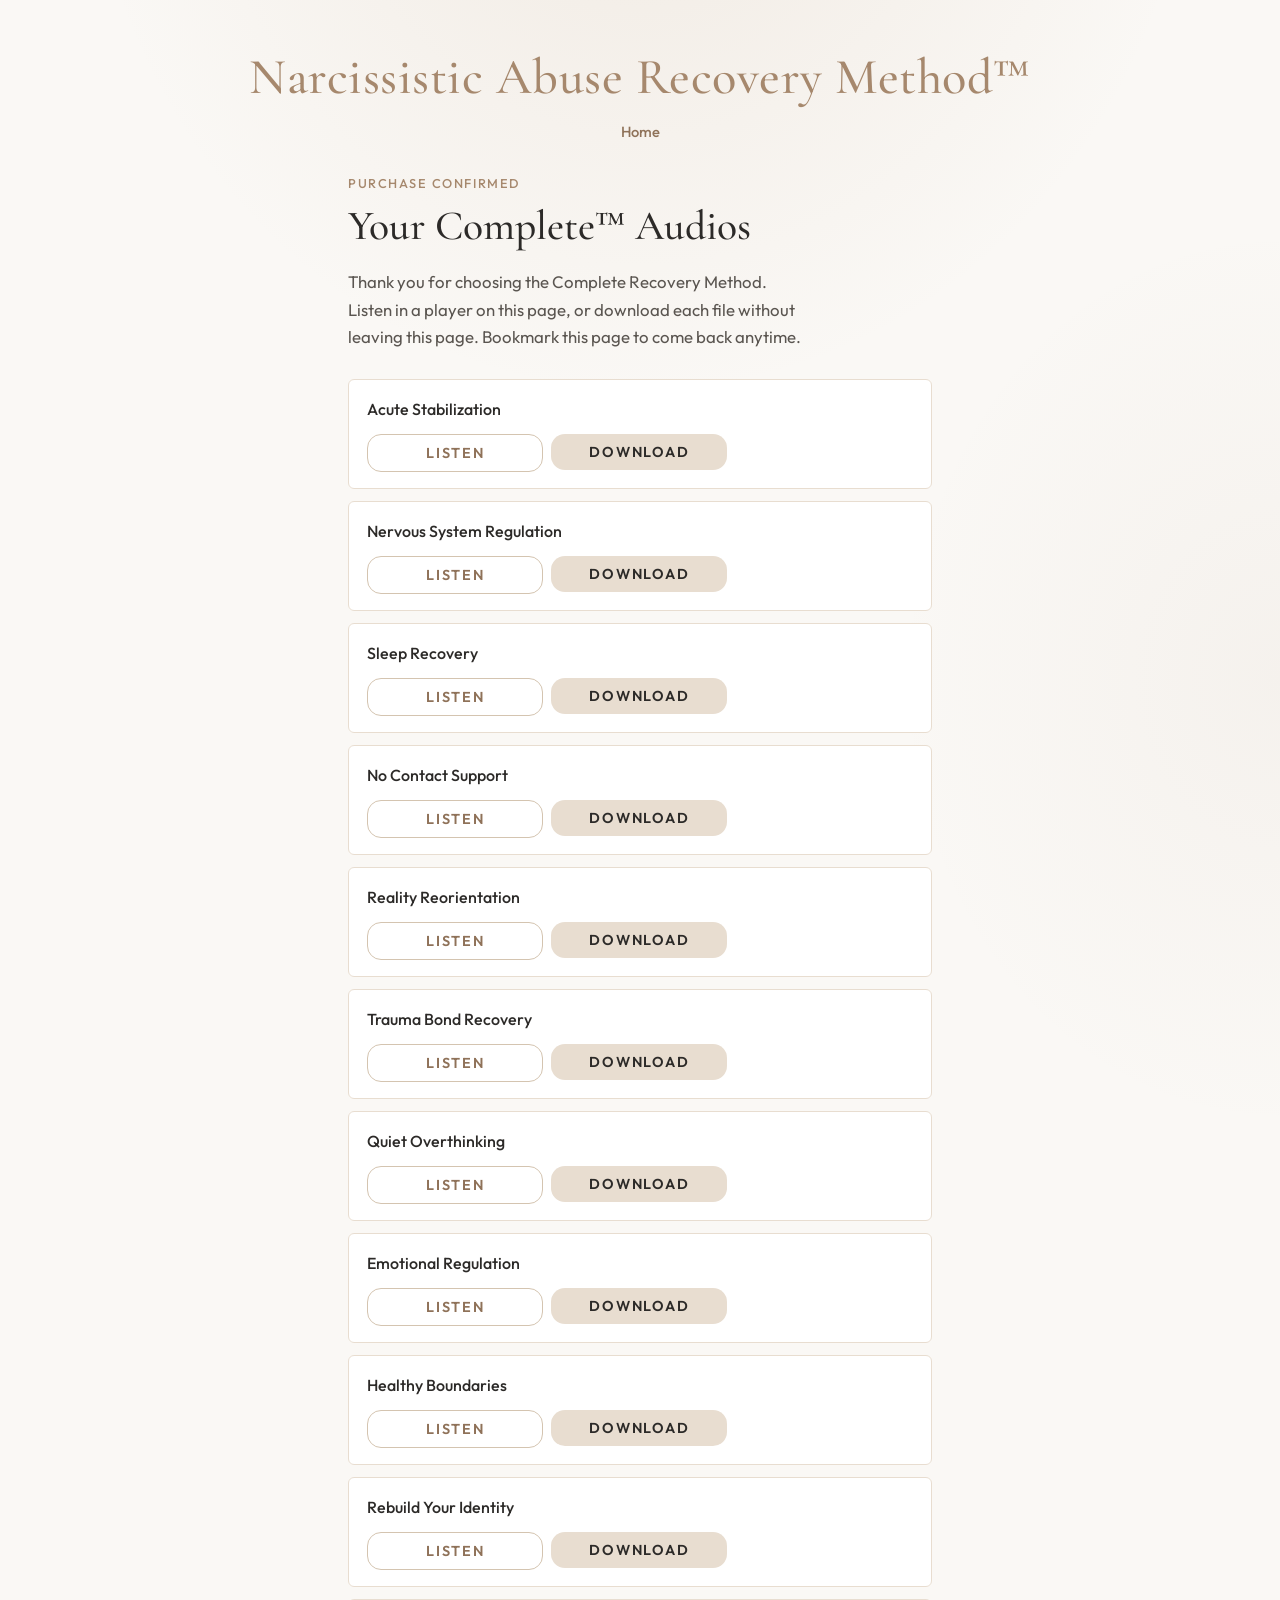
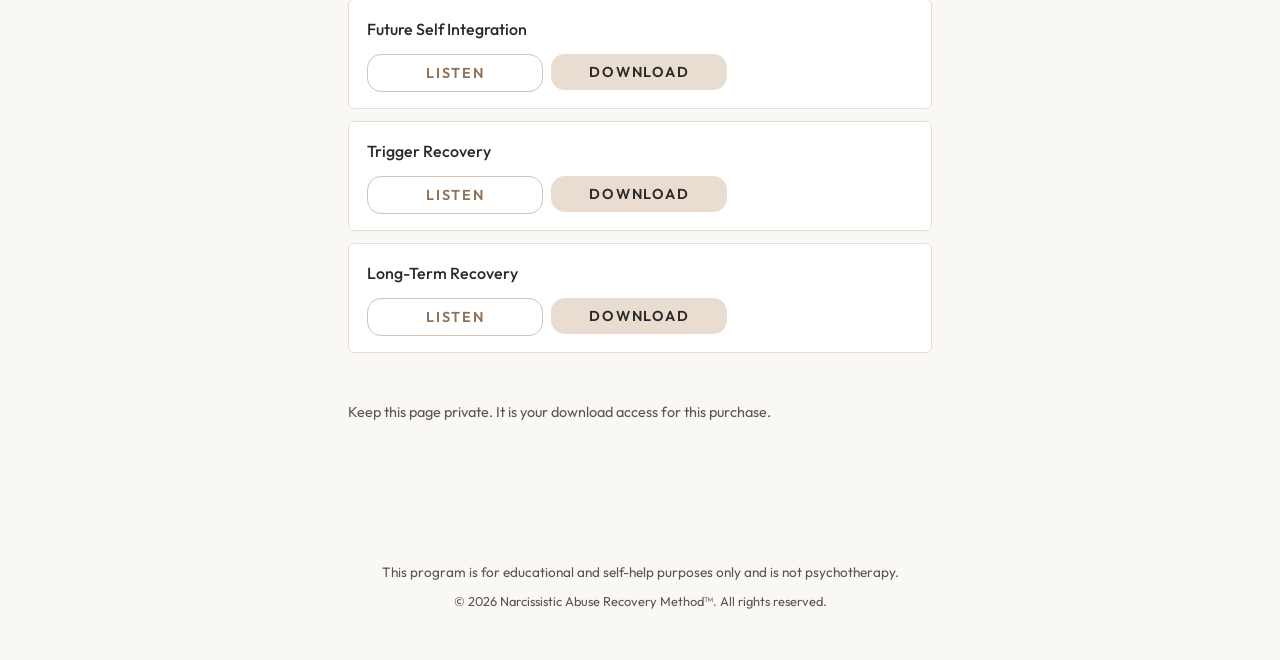
==== commit 967e861e: "Fix thank-you downloads, drop modal download, add Home link. Co-authored-by: Cursor <cursoragent@cur" ====
--- a/thanks-complete-dob0524xrgwi.html
+++ b/thanks-complete-dob0524xrgwi.html
@@ -1,4 +1,4 @@
-﻿<!DOCTYPE html>
+<!DOCTYPE html>
 <html lang="en">
 <head>
   <meta charset="UTF-8" />
@@ -13,6 +13,8 @@
 <body>
   <header class="site-header">
     <h1 class="brand">Narcissistic Abuse Recovery Method™</h1>
+  
+    <a class="site-header__home" href="index.html">Home</a>
   </header>
 
   <main>
@@ -20,7 +22,7 @@
       <p class="thanks__eyebrow">Purchase confirmed</p>
       <h2 class="thanks__title">Your Complete™ Audios</h2>
       <p class="thanks__lead">
-        Thank you for choosing the Complete Recovery Method. Listen in a player on this page, or download each file in a new tab. Bookmark this page to come back anytime.
+        Thank you for choosing the Complete Recovery Method. Listen in a player on this page, or download each file without leaving this page. Bookmark this page to come back anytime.
       </p>
       <ul class="thanks__list">
         <li class="thanks__item">
@@ -286,7 +288,7 @@
     </p>
   </footer>
 
-  <script src="script.js"></script>
+  <script src="script.js?v=20260803b"></script>
 </body>
 </html>
 
--- a/style.css
+++ b/style.css
@@ -68,6 +68,23 @@
 .site-header {
   text-align: center;
   padding: var(--space-lg) var(--space-md) var(--space-md);
+  position: relative;
+}
+
+.site-header__home {
+  display: inline-block;
+  margin-top: 0.85rem;
+  font-size: 0.92rem;
+  font-weight: 500;
+  color: var(--color-accent-deep);
+  border-bottom: 1px solid transparent;
+  transition: color 0.2s var(--ease), border-color 0.2s var(--ease);
+}
+
+.site-header__home:hover,
+.site-header__home:focus-visible {
+  color: var(--color-ink);
+  border-bottom-color: var(--color-accent);
 }
 
 .brand {
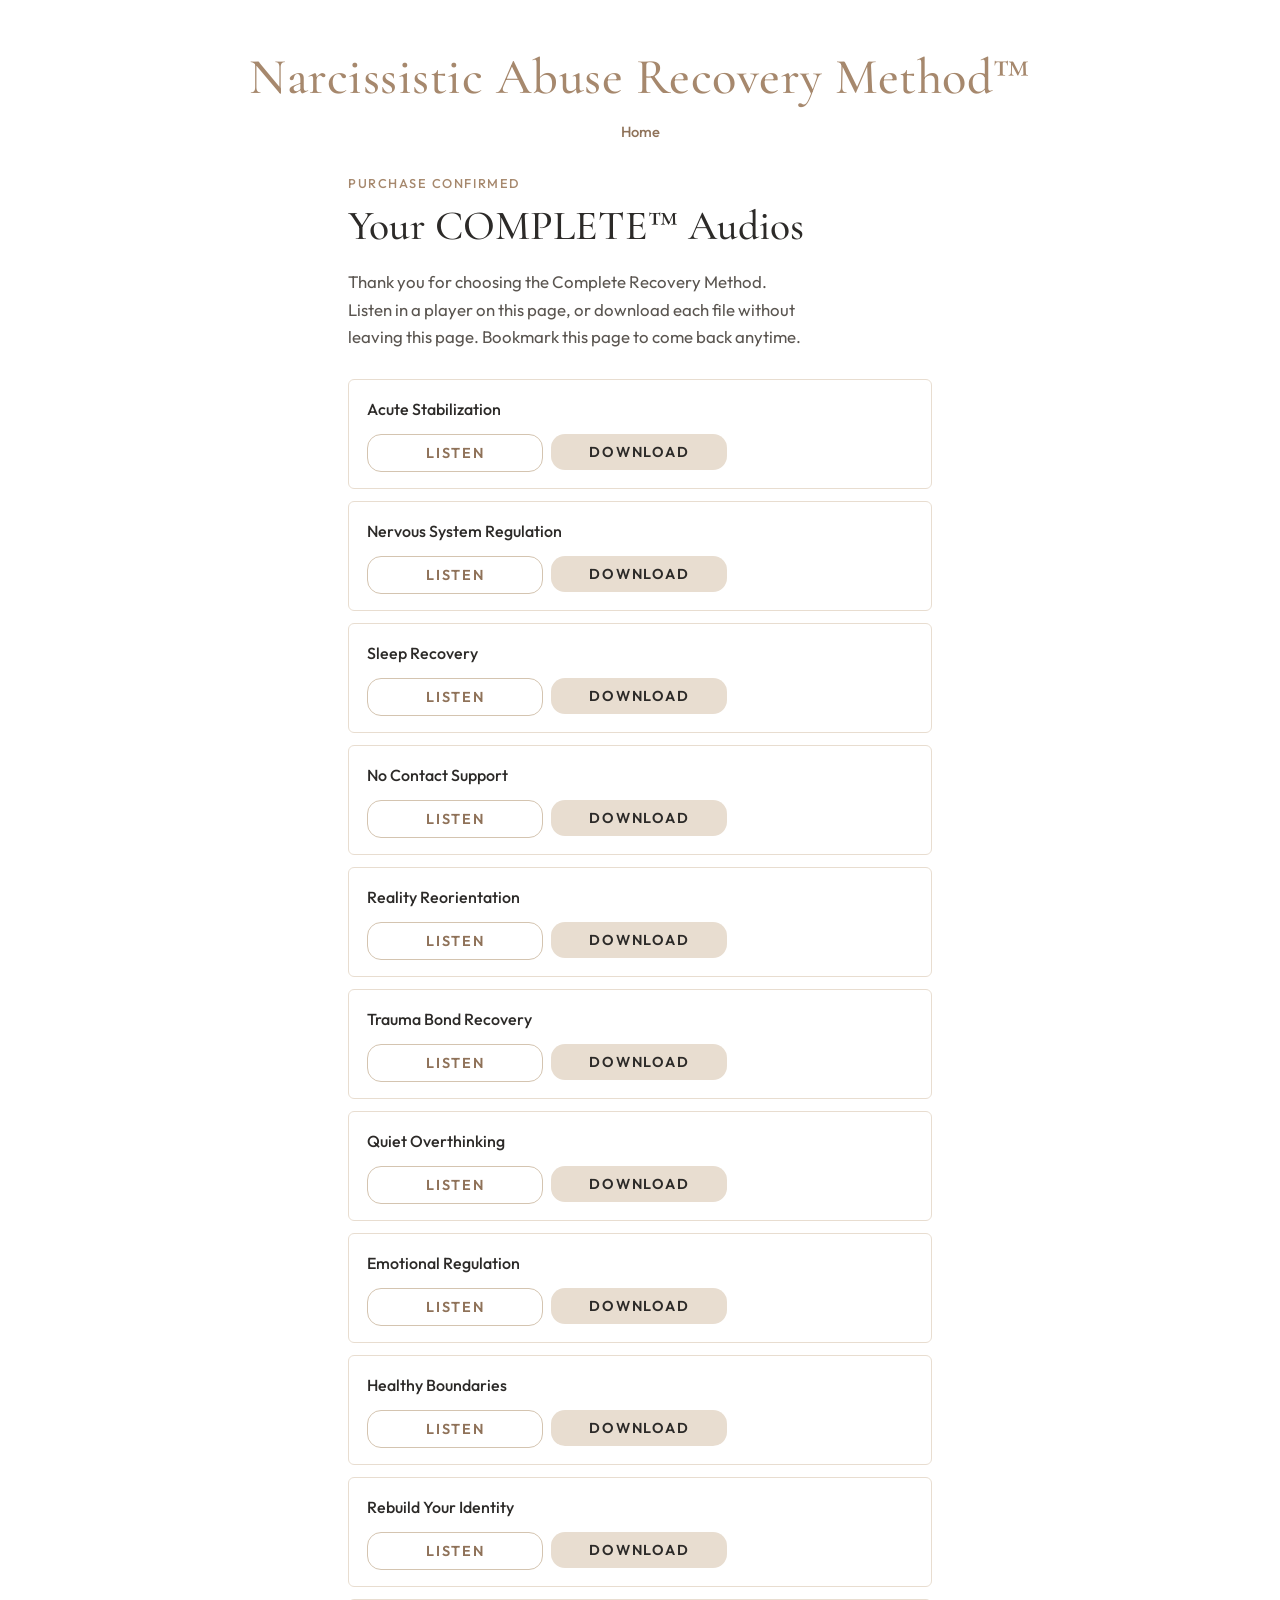
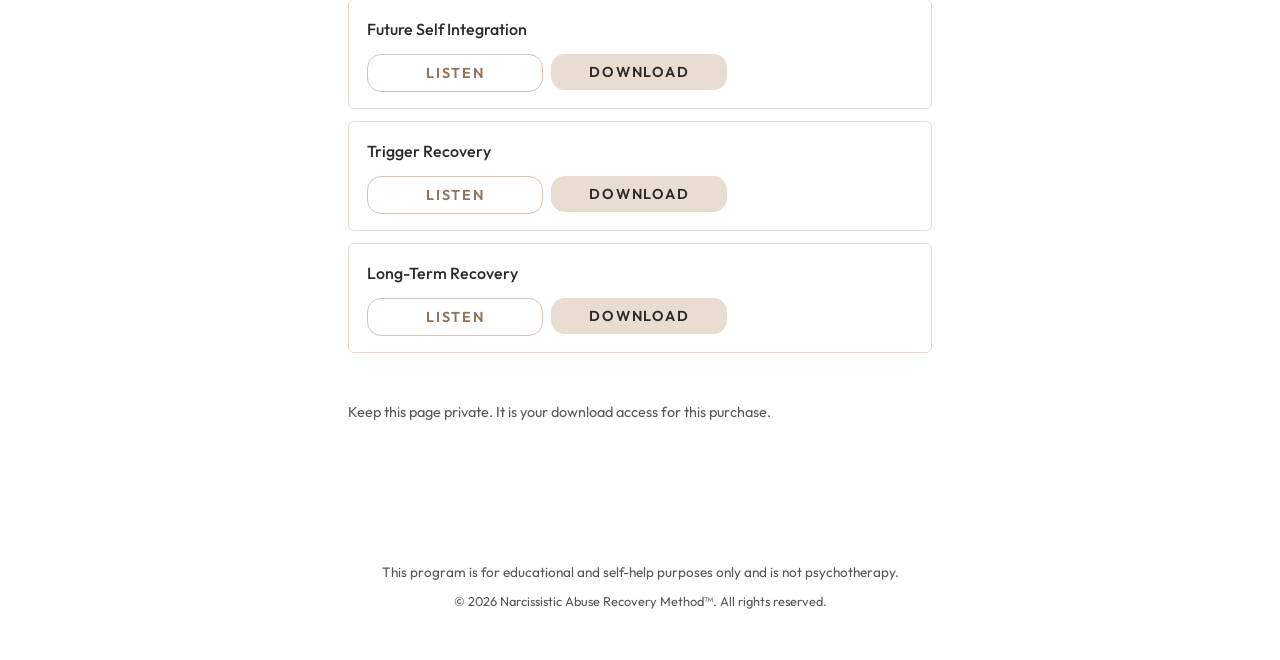
==== commit 210c2d7a: "Publish landing page logo, branding, and refund copy updates. Co-authored-by: Cursor <cursoragent@cu" ====
--- a/thanks-complete-dob0524xrgwi.html
+++ b/thanks-complete-dob0524xrgwi.html
@@ -3,7 +3,7 @@
 <head>
   <meta charset="UTF-8" />
   <meta name="viewport" content="width=device-width, initial-scale=1.0" />
-  <title>Your Complete Downloads — Narcissistic Abuse Recovery Method™</title>
+  <title>Your COMPLETE Downloads — Narcissistic Abuse Recovery Method™</title>
   <meta name="robots" content="noindex, nofollow" />
   <link rel="preconnect" href="https://fonts.googleapis.com" />
   <link rel="preconnect" href="https://fonts.gstatic.com" crossorigin />
@@ -20,7 +20,7 @@
   <main>
     <section class="thanks" aria-label="Audio downloads">
       <p class="thanks__eyebrow">Purchase confirmed</p>
-      <h2 class="thanks__title">Your Complete™ Audios</h2>
+      <h2 class="thanks__title">Your COMPLETE™ Audios</h2>
       <p class="thanks__lead">
         Thank you for choosing the Complete Recovery Method. Listen in a player on this page, or download each file without leaving this page. Bookmark this page to come back anytime.
       </p>
@@ -288,7 +288,7 @@
     </p>
   </footer>
 
-  <script src="script.js?v=20260803b"></script>
+  <script src="script.js?v=20260803e"></script>
 </body>
 </html>
 
--- a/style.css
+++ b/style.css
@@ -1,7 +1,7 @@
 /* Narcissistic Abuse Recovery Method™ — Landing Page */
 
 :root {
-  --color-bg: #faf8f5;
+  --color-bg: #ffffff;
   --color-surface: #ffffff;
   --color-ink: #2c2a28;
   --color-ink-soft: #5a5550;
@@ -40,10 +40,7 @@
   font-size: 1.05rem;
   line-height: 1.65;
   color: var(--color-ink);
-  background:
-    radial-gradient(ellipse 80% 50% at 50% -10%, rgba(196, 168, 138, 0.18), transparent 55%),
-    radial-gradient(ellipse 60% 40% at 100% 30%, rgba(166, 136, 109, 0.06), transparent 50%),
-    var(--color-bg);
+  background: #ffffff;
   -webkit-font-smoothing: antialiased;
   text-rendering: optimizeLegibility;
 }
@@ -243,6 +240,48 @@
   width: 77%;
   transform: translateY(4%);
   filter: drop-shadow(6px 10px 14px rgba(90, 78, 62, 0.28));
+}
+
+/* Sample B — silhouette mark with pulse rings */
+.sphere-wrap--mark {
+  width: min(100%, 336px); /* 20% smaller than 420px */
+  aspect-ratio: 1;
+}
+
+.sphere-img--mark {
+  /* Girl + rays */
+  width: 58%;
+  transform: translateX(0);
+  z-index: 4;
+  /* Light from top-left: soft near TL, stronger toward BR */
+  filter:
+    drop-shadow(-2px -2px 3px rgba(90, 78, 62, 0.08))
+    drop-shadow(3px 4px 6px rgba(90, 78, 62, 0.18))
+    drop-shadow(8px 12px 14px rgba(90, 78, 62, 0.28));
+}
+
+/* Subtle pulse drifting gently to the right (hero only) */
+.sphere-wrap--mark:not(.sphere-wrap--static) .sphere-img--mark {
+  animation: girlPulseRight 5s ease-in-out infinite;
+}
+
+.sphere-wrap--mark .sphere-ring--1 {
+  width: 70%;
+  height: 70%;
+}
+
+.sphere-wrap--mark .sphere-ring--2 {
+  width: 84%;
+  height: 84%;
+}
+
+.sphere-wrap--mark .sphere-ring--3 {
+  width: 98%;
+  height: 98%;
+}
+
+.sphere-wrap--mark::after {
+  inset: 16%;
 }
 
 .hero__quote {
@@ -815,6 +854,15 @@
   }
 }
 
+@keyframes girlPulseRight {
+  0%, 100% {
+    transform: translateX(0);
+  }
+  50% {
+    transform: translateX(6px);
+  }
+}
+
 @keyframes faqOpen {
   from {
     opacity: 0;
